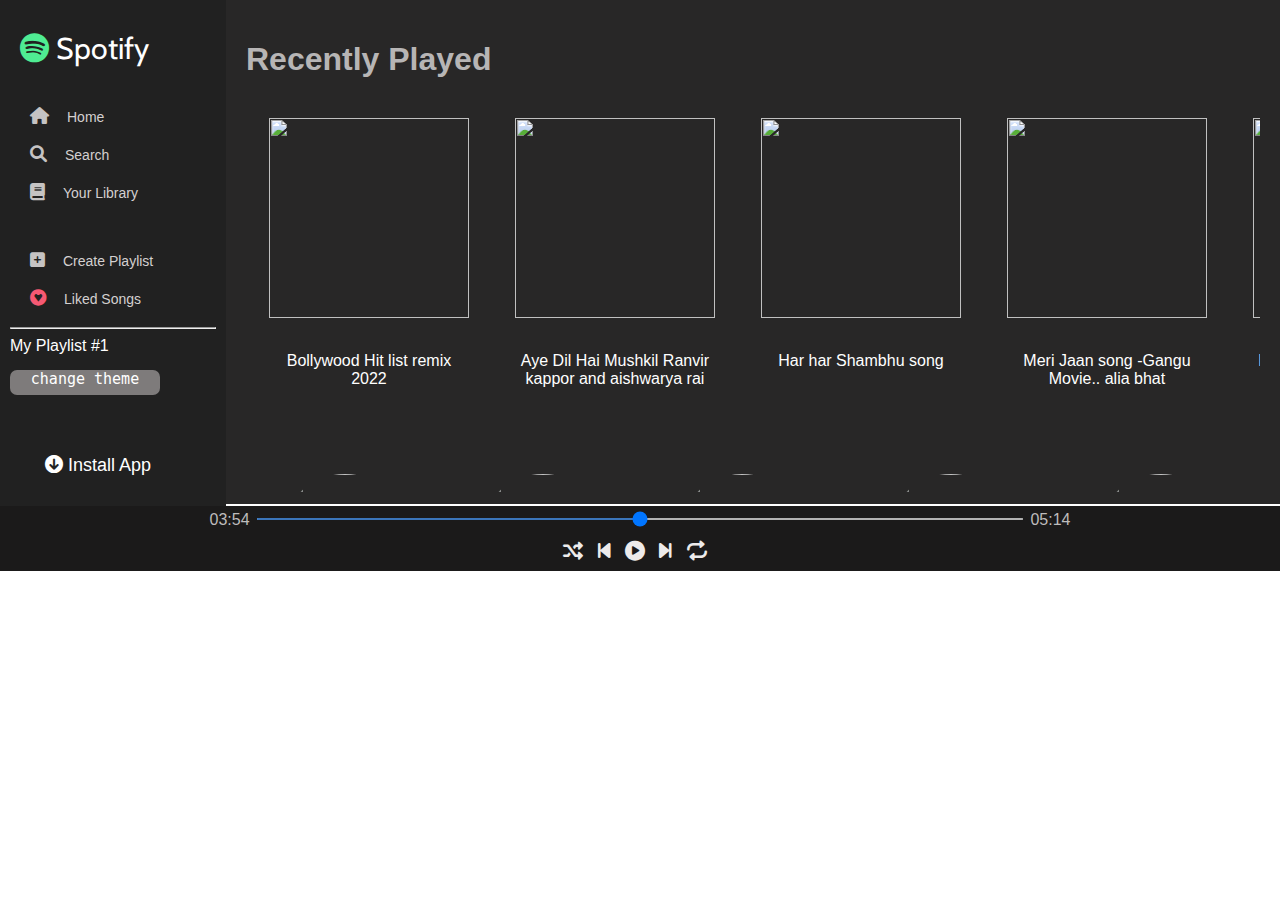
==== index.html @ f758dfb1 "first commit" ====
<!DOCTYPE html>
<html lang="en">

<head>
    <meta charset="UTF-8">
    <meta http-equiv="X-UA-Compatible" content="IE=edge">
    <meta name="viewport" content="width=device-width, initial-scale=1.0">
    <title>Spotify - Web Player</title>
    <link rel="stylesheet" href="./fontawesome-free-6.1.1-web/css/all.css">
    <link rel="stylesheet" href="style.css">
    <script src="script.js"></script>
    <link rel="preconnect" href="https://fonts.googleapis.com">
    <link rel="preconnect" href="https://fonts.gstatic.com" crossorigin>
    <link href="https://fonts.googleapis.com/css2?family=Cabin:wght@700&display=swap" rel="stylesheet">
</head>

<body>
    <div class="main">
        <aside class="box1" id="box">
            <div class="logo">
                <span class="logox"><i class="fa-brands fa-spotify"></i> Spotify</span>

            </div>
            <div class="home">
                <a href=""><span><i class="fa-solid fa-house"></i><span class="homex">Home</span></span></a>
            </div>
            <div class="search">
                <a href=""><span><i class="fa-solid fa-magnifying-glass"></i><span
                            class="searchx">Search</span></span></a>
            </div>
            <div class="library">
                <a href=""><span><i class="fa-solid fa-book"></i></i><span class="libraryx">Your
                            Library</span></span></a>
            </div>
            <div class="creatList">
                <a href=""><span><i class="fa-solid fa-square-plus"></i></i><span class="creatx">Create
                            Playlist</span></span></a>
            </div>
            <div class="like">
                <a href="#"><span><i class="fa-brands fa-gratipay"></i><span class="likex">Liked Songs</span></span></a>
            </div>
            <hr>
            <a href="" id="playlist">My Playlist #1</a>
            <div id="themex" class="theme" >
                <pre>change theme</pre>
            </div>
            <div class="install">
                <a href=""><span class="installx"><i class="fa-solid fa-circle-arrow-down"></i></span> Install App</a>
            </div>
        </aside>
        <header class="head" id="headx">


            <div class="recentplay"><h1>Recently Played</h1></div>
            <div class="recent">


                <div class="mus1">
                    <a onclick="playsong()" ondblclick="pausesong()">
                        <img src="https://pagalworld4u.in/wp-content/uploads/2022/04/Raja-Aala-Mp3-Song-Download-Avadhoot-Gupte.jpg">
                        <i class="fa-solid fa-circle-play" id="music"></i>
                        <div class="name">Bollywood Hit list remix 2022</div>
                    </a>
                </div>
                <div class="mus1">
                    <a onclick="playsong2()" ondblclick="pausesong2()"><img
                            src="https://www.behindwoods.com/hindi-movies/ae-dil-hai-mushkil/images/thumbnails/ae-dil-hai-mushkil-songs-review.jpg">
                        <i class="fa-solid fa-circle-play"></i>
                        <div class="name">Aye Dil Hai Mushkil Ranvir kappor and aishwarya rai</div>
                    </a>
                </div>
                <div class="mus1">
                    <a onclick="playsong3()" ondblclick="pausesong3()">
                        <img src="https://c.saavncdn.com/633/Har-Har-Shambhu-Shiv-Mahadeva-Hindi-2022-20220502205548-500x500.jpg"
                            alt="">
                        <i class="fa-solid fa-circle-play"></i>
                        <div><a href="" class="name">Har har Shambhu song</a></div>
                    </a>
                </div>
                <div class="mus1">
                    <a onclick="playsong4()" ondblclick="pausesong4()"><img src="https://i.ytimg.com/vi/RPFkaHG2ONA/maxresdefault.jpg" alt=""></a>
                    <i class="fa-solid fa-circle-play"></i>
                    <div><a href="" class="name">Meri Jaan song -Gangu Movie.. alia bhat</a></div>
                </div>
                <div class="mus1">
                    <a onclick="playsong5()" ondblclick="pausesong5()">
                    <img src="https://i0.wp.com/chitrambhalare.in/wp-content/uploads/2021/11/RRR-second-single-naatu-naatu-HD-Poster-scaled.jpg?resize=696%2C1236&ssl=1"
                        alt="">
                    <i class="fa-solid fa-circle-play"></i>
                    <div class="name">Natu Natu song:RRR song NTR and Ram charan</div>
                </a>
                </div>
                <div class="mus1">
                    <a onclick="playsong6()" ondblclick="pausesong6()">
                    <img src="https://sensongsmp3.tv/wp-content/uploads/2021/12/pushpa-songs-download-2021-Allu-Arjun-Rashmika-Mandanna-Samantha-Jagapati-Babu-Fahadh-Faasil-Sunil-Prakash-Raj.jpg"
                        alt="">
                    <i class="fa-solid fa-circle-play"></i>
                    <div class="name">sami sami song :pushpa ..Allu Arjun and Ramshmika Mandhana</div>
                </a>
                </div>
                <div class="mus1">
                    <a onclick="playsong7()" ondblclick="pausesong7()">
                    <img src="https://paglaworlds.com/music/thumbs/cover/365_thumb.jpg" alt="">
                    <i class="fa-solid fa-circle-play"></i>
                    <div class="name">Little Little :Atrangi re</div>
                </a>
                </div>
            </div>

            <div class="artistx">


                <div class="arjit">
                    <a href="./arjit.html"><img src="https://resize.indiatvnews.com/en/resize/newbucket/715_-/2018/04/pjimage-1524659025.jpg"
                        alt="">
                    <div class="name">Arjit Sign</div>
                </a>

                </div>
                <div class="hunny">
                    <a href="./Honey.html">
                        <img src="https://i.pinimg.com/originals/df/b0/3d/dfb03d741e4bc4a597c73a08d1f6513c.jpg"
                            alt="">
                        <div class="name">Honey Sign</div>
                    </a>
                </div>
                <div class="jubain">
                    <a href="./jubain.html"><img
                            src="https://dev-resws-hungamatech-com.storage.googleapis.com/featured_content/2ca773c4e4ae17e3bc5c4bad9c57d867_500x500.jpg"
                            alt="">
                        <div class="name">Jubain notiyal</div>
                    </a>
                </div>
                <div class="mooshe">
                    <a href="./Sidhu.html"><img src="https://photosfile.com/wp-content/uploads/2022/02/Sidhu-Moose-Wala-3.jpeg"
                            alt="">
                        <div class="name">Sidhu Mooshe Wala</div>
                    </a>
                </div>
                <div class="shreya">
                    <a href="./shreya.html"><img src="https://www.thestatesman.com/wp-content/uploads/2018/03/19985032_1628342673842740_6221667355580170240_n.jpg" alt="">
                        <div class="name">Shreya Ghoshal</div>
                    </a>
                </div>
            </div>

        </header>

    </div>
    <footer id="foot">
        <div class="slidebar"><span>03:54 </span><input type="range" name="" id="slidebar" min="0" max="100"><span>
                05:14</span></div>
        <div class="control">
            <i class="fa-solid fa-shuffle"></i>
            <i class="fa-solid fa-backward-step"></i>
            <a onclick="playsong8()" ondblclick="pausesong8()"><i class="fa-solid fa-circle-play" id="kick"></i></a>
            <i class="fa-solid fa-forward-step"></i>
            <i class="fa-solid fa-repeat"></i>
        </div>


    </footer>
</body>

</html>
---- style.css ----
body {
    margin: 0;
    padding: 0;
    font-family: Verdana, Geneva, Tahoma, sans-serif;
}

.main {
    display: flex;
}

aside {
    background-color: rgb(33, 33, 33);
    margin: 0px;
    padding: 10px;
    
    color: white;
    width: 280px;
    box-sizing: border-box;

}

.logo {
    font-size: 30px;
    padding: 20px 10px;
    font-family: 'Cabin', sans-serif;
}
.theme{
    
    background-color: rgb(126, 123, 123);
    text-align: center;
    margin-top: 15px;
    font-size: 15px;
    width: 150px;
    height: 25px;
    border-radius: 7px;
    color: white;
    cursor: pointer;
    
}

.home,
.search,
.library,
.like,
.creatList {
    margin: 20px 20px;
    font-size: 14px;

}

.homex,
.searchx,
.likex,
.libraryx,
.creatx {
    margin-left: 18px;
    color: rgb(212, 208, 208);
    font-family: Verdana, Geneva, Tahoma, sans-serif;

}

.creatList {
    margin-top: 50px;
}

.box1 a {
    color: white;
    text-decoration: none;

}

.played {
    color: rgb(183, 181, 181);
    text-align: left;
    
}
.recentplay{
    color: rgb(183, 181, 181);
    text-align: left;

}

.homex:hover,
.searchx:hover,
.libraryx:hover,
.creatx:hover,
.likex:hover {
    color: white;

}

.head {
    background-color: rgb(40, 39, 39);
    padding: 20px;
    width: 100%;
    height: 464px;
    overflow-y: scroll;
    scroll-behavior: smooth;



}
#playbtn{
    width: 30px;
    height: 20px;
}

.home i,
.search i,
.library i,
.like i,
.creatList i {
    font-size: 17px;
    color: rgb(197, 195, 195);
}

.logo i {
    color: rgb(79, 236, 147);
}

.like i {
    color: rgb(245, 89, 115);
}

.install {

    margin: 60px 0px 20px 35px;
    font-size: 18px;
}

.artistx {
    display: flex;
    margin-top: 40px;

    justify-content: space-around;
}

.arjit,
.hunny,
.jubain,
.mooshe,
.shreya {

    padding: 10px;
    text-align: center;
}

.artistx img {
    height: 110px;
    width: 120px;
    border-radius: 50%;
}
.artistx a{
    text-decoration: none;
    color: white;
    text-align: center;
}

.arjit:hover,
.hunny:hover,
.jubain:hover,
.mooshe:hover,
.shreya:hover {
    background-color: rgba(98, 97, 97, 0.326);
    border-radius: 10px;
}

footer {
    background-color: rgb(27, 26, 26);
    
    display: flex;
    justify-content: center;
    align-items: center;
    flex-direction: column;
    color: rgb(190, 188, 188);
    
    position: sticky;
    bottom: 0px;

}


.slidebar{
    padding-top: 5px;
}
.slidebar #slidebar {
    width: 60vw;
    height: 2px;
    position: relative;
    bottom: 5px;
    cursor: pointer;
    

}

.control i {
    padding: 12px 10px 10px 0px;
    font-size: 20px;
    color: rgb(237, 235, 235);
    cursor: pointer;

}

::-webkit-scrollbar {
    display: none;
}

.recent {
    display: flex;
    overflow-x: scroll;
}

.mus1 {
    width: 200px;
    color: white;
    text-align: center;
    padding: 8px;
    margin: 10px 15px;
    cursor: pointer;
    
}

.mus1 img {

    height: 200px;
    width: 200px;
}

.mus1 i {
    position: relative;
    left: 70px;
    bottom: 50px;
    font-size: 30px;
}

.mus1:hover {
    background-color: rgb(62, 61, 61);
    color: rgb(107, 244, 148);

}

.mus1 {
    color: transparent;
    transition: 0.3s ease-in-out;
}

.mus1 .name {
    color: white;
    text-decoration: none;
}
.pic{
    background-color: transparent;
}

.pic img{
    width: 150px;
    height: 150px;
    border-radius: 50%;
    box-shadow: 3px 5px 15px rgb(161, 223, 227);
    
    
    
}
.title{
    background-image: linear-gradient(to top, #30cfd0 0%, #330867 100%);
    color: rgb(211, 209, 209);
    text-align: center;
    padding: 10px 5px 10px 5px;
    
    
    
    
}
.played{
    width: 800px;
    text-align: center;
}

.info{
    width: 300px;
    height: 280px;
    background-color: transparent;
    box-sizing: border-box;
    overflow-y: scroll;
    color: black;
   
}

table tr{
   text-align: left; 
   
   
}
.ArjitInfo{
    display: flex;
    background-color: rgb(222, 153, 153);
    width: 100%;
    height: 504px;
    overflow-y: scroll;
    


}
.popular{
    text-align: left;
    margin-left: 20px;
    font-size: 20px;
    font-weight: bold;
    text-decoration: underline;
    
}
.arjitsong{
    width: 100%;
    background-color: rebeccapurple;
    text-align: center;
    background-color: #A9C9FF;
background-image: linear-gradient(180deg, #A9C9FF 0%, #FFBBEC 100%);

}
#headarjit{
    display: flex;
}
.fimg img{
    width: 50px;
    padding-left: 20px;
    height: 40px;
    
    
}
.Asong{
    display: flex;
    background-color: red;
    align-items: center;
    
}
.fimg{
    text-align: center;
}

.k{
    padding:4px 28px;
    text-align: center;
    
}
.k input{
    text-align: center;
    background-color: transparent;
    
    font-weight: bold;
}
.sr{
    padding-left: 20px;
}
.arjitsong table{
    margin-top: 59px;
}
.Aname{
    height: 50px;
    width: 440px;
    margin: 0px auto;
    background-color: rgba(20, 19, 19, 0.596);
    color: white;
}


@media screen and (max-width:700px) {
    

    .mus1 {
        width: 300px;
        padding: 10px;
    }

    .mus1 img {

        height: 270px;
        width: 300px;
    }

    

    .box1 {
        width: 390px;
    }
}

@media screen and (max-width:500px) {
    .recent {
        display: block;
    }

    .mus1 {
        width: 280px;
        padding: 10px;
    }

    .mus1 img {

        height: 270px;
        width: 200px;
    }

    .footer{
         background-color: red;
    }

    .box1 {
        width: 390px;
    }
}
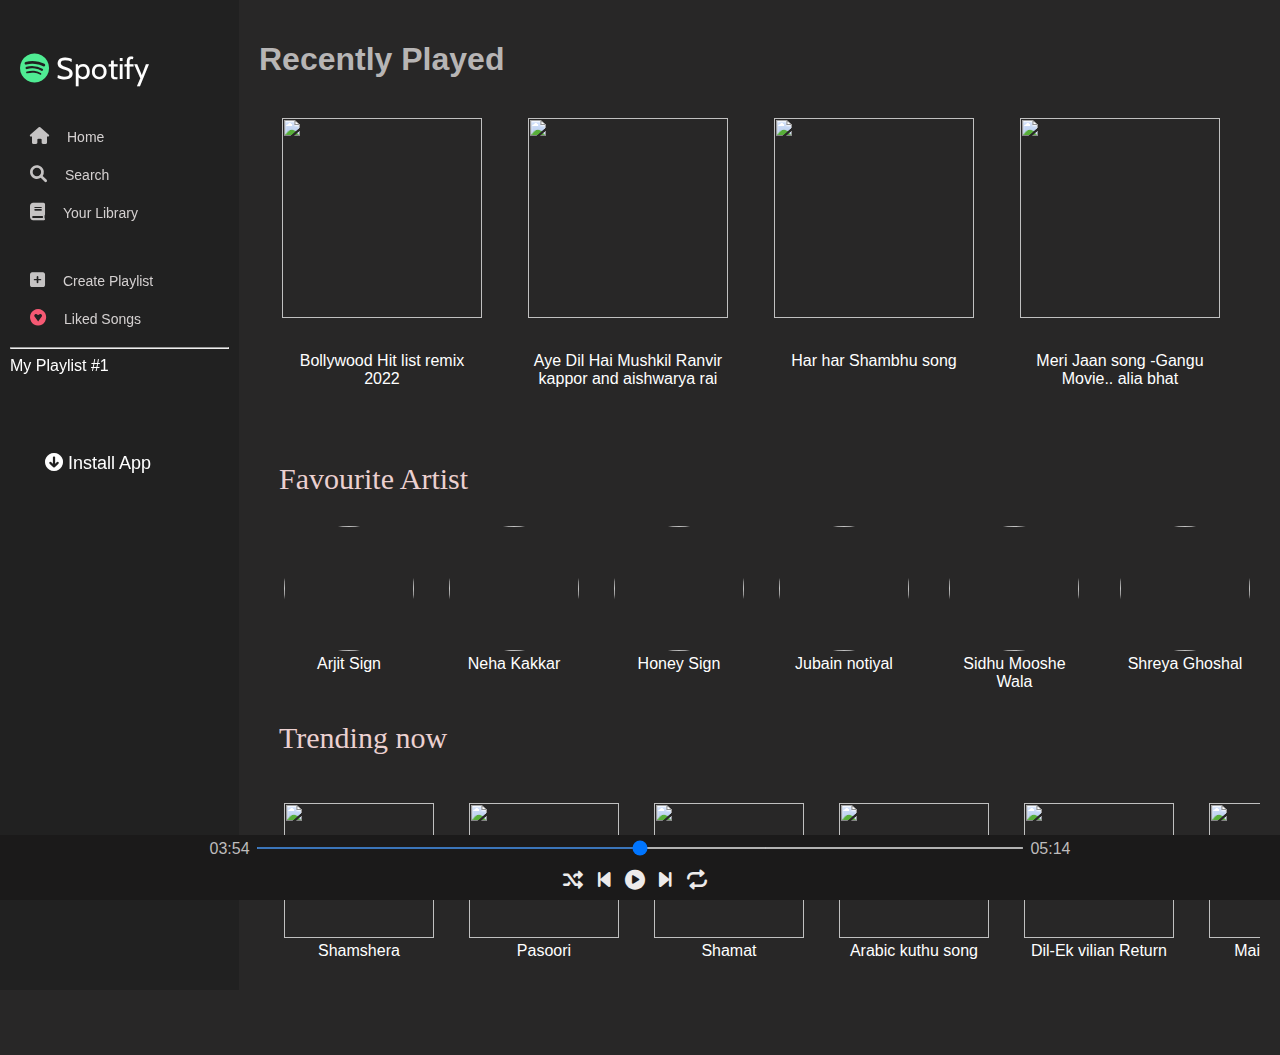
==== commit 14eeeefe: "first commit" ====
--- a/index.html
+++ b/index.html
@@ -17,47 +17,55 @@
 <body>
     <div class="main">
         <aside class="box1" id="box">
-            <div class="logo">
-                <span class="logox"><i class="fa-brands fa-spotify"></i> Spotify</span>
-
-            </div>
-            <div class="home">
-                <a href=""><span><i class="fa-solid fa-house"></i><span class="homex">Home</span></span></a>
-            </div>
-            <div class="search">
-                <a href=""><span><i class="fa-solid fa-magnifying-glass"></i><span
-                            class="searchx">Search</span></span></a>
-            </div>
-            <div class="library">
-                <a href=""><span><i class="fa-solid fa-book"></i></i><span class="libraryx">Your
-                            Library</span></span></a>
-            </div>
-            <div class="creatList">
-                <a href=""><span><i class="fa-solid fa-square-plus"></i></i><span class="creatx">Create
-                            Playlist</span></span></a>
-            </div>
-            <div class="like">
-                <a href="#"><span><i class="fa-brands fa-gratipay"></i><span class="likex">Liked Songs</span></span></a>
-            </div>
-            <hr>
-            <a href="" id="playlist">My Playlist #1</a>
-            <div id="themex" class="theme" >
-                <pre>change theme</pre>
-            </div>
-            <div class="install">
-                <a href=""><span class="installx"><i class="fa-solid fa-circle-arrow-down"></i></span> Install App</a>
+            <div class="nav">
+                <div class="logo">
+                    <span class="logox"><i class="fa-brands fa-spotify"></i> Spotify</span>
+
+                </div>
+                <div class="home">
+                    <a href=""><span><i class="fa-solid fa-house"></i><span class="homex">Home</span></span></a>
+                </div>
+                <div class="search">
+                    <a href=""><span><i class="fa-solid fa-magnifying-glass"></i><span
+                                class="searchx">Search</span></span></a>
+                </div>
+                <div class="library">
+                    <a href=""><span><i class="fa-solid fa-book"></i></i><span class="libraryx">Your
+                                Library</span></span></a>
+                </div>
+                <div class="creatList">
+                    <a href=""><span><i class="fa-solid fa-square-plus"></i></i><span class="creatx">Create
+                                Playlist</span></span></a>
+                </div>
+                <div class="like">
+                    <a href="#"><span><i class="fa-brands fa-gratipay"></i><span class="likex">Liked
+                                Songs</span></span></a>
+                </div>
+                <hr>
+                <a href="" id="playlist">My Playlist #1</a>
+                <br>
+                <br>
+                <div class="install">
+                    <a href="https://www.spotify.com/us/download/windows/"><span class="installx"><i class="fa-solid fa-circle-arrow-down"></i></span> Install
+                        App</a>
+                </div>
             </div>
         </aside>
         <header class="head" id="headx">
-
-
-            <div class="recentplay"><h1>Recently Played</h1></div>
+            <div class="iphone">
+                <span class="logox"><i class="fa-brands fa-spotify"></i> Spotify</span>
+    
+            </div>
+            <div class="recentplay">
+                <h1>Recently Played</h1>
+            </div>
             <div class="recent">
 
 
                 <div class="mus1">
                     <a onclick="playsong()" ondblclick="pausesong()">
-                        <img src="https://pagalworld4u.in/wp-content/uploads/2022/04/Raja-Aala-Mp3-Song-Download-Avadhoot-Gupte.jpg">
+                        <img
+                            src="https://pagalworld4u.in/wp-content/uploads/2022/04/Raja-Aala-Mp3-Song-Download-Avadhoot-Gupte.jpg">
                         <i class="fa-solid fa-circle-play" id="music"></i>
                         <div class="name">Bollywood Hit list remix 2022</div>
                     </a>
@@ -74,53 +82,69 @@
                         <img src="https://c.saavncdn.com/633/Har-Har-Shambhu-Shiv-Mahadeva-Hindi-2022-20220502205548-500x500.jpg"
                             alt="">
                         <i class="fa-solid fa-circle-play"></i>
-                        <div><a href="" class="name">Har har Shambhu song</a></div>
-                    </a>
-                </div>
-                <div class="mus1">
-                    <a onclick="playsong4()" ondblclick="pausesong4()"><img src="https://i.ytimg.com/vi/RPFkaHG2ONA/maxresdefault.jpg" alt=""></a>
-                    <i class="fa-solid fa-circle-play"></i>
-                    <div><a href="" class="name">Meri Jaan song -Gangu Movie.. alia bhat</a></div>
+                        <div class="name">Har har Shambhu song</div>
+                    </a>
+                </div>
+                <div class="mus1">
+                    <a onclick="playsong4()" ondblclick="pausesong4()"><img
+                            src="https://i.ytimg.com/vi/RPFkaHG2ONA/maxresdefault.jpg" alt="">
+                        <i class="fa-solid fa-circle-play"></i>
+                        <div class="name">Meri Jaan song -Gangu Movie.. alia bhat</div>
+                    </a>
+                </div>
+                <div class="mus1">
+                    <a onclick="playsong8()" ondblclick="pausesong8()"><img
+                            src="https://c.saavncdn.com/272/Maine-Royaan-Hindi-2021-20210602144453-500x500.jpg" alt="">
+                        <i class="fa-solid fa-circle-play"></i>
+                        <div class="name">Main Rahoon- Arman</div>
+                    </a>
                 </div>
                 <div class="mus1">
                     <a onclick="playsong5()" ondblclick="pausesong5()">
-                    <img src="https://i0.wp.com/chitrambhalare.in/wp-content/uploads/2021/11/RRR-second-single-naatu-naatu-HD-Poster-scaled.jpg?resize=696%2C1236&ssl=1"
-                        alt="">
-                    <i class="fa-solid fa-circle-play"></i>
-                    <div class="name">Natu Natu song:RRR song NTR and Ram charan</div>
-                </a>
+                        <img src="https://i0.wp.com/chitrambhalare.in/wp-content/uploads/2021/11/RRR-second-single-naatu-naatu-HD-Poster-scaled.jpg?resize=696%2C1236&ssl=1"
+                            alt="">
+                        <i class="fa-solid fa-circle-play"></i>
+                        <div class="name">Natu Natu song:RRR song NTR and Ram charan</div>
+                    </a>
                 </div>
                 <div class="mus1">
                     <a onclick="playsong6()" ondblclick="pausesong6()">
-                    <img src="https://sensongsmp3.tv/wp-content/uploads/2021/12/pushpa-songs-download-2021-Allu-Arjun-Rashmika-Mandanna-Samantha-Jagapati-Babu-Fahadh-Faasil-Sunil-Prakash-Raj.jpg"
-                        alt="">
-                    <i class="fa-solid fa-circle-play"></i>
-                    <div class="name">sami sami song :pushpa ..Allu Arjun and Ramshmika Mandhana</div>
-                </a>
+                        <img src="https://sensongsmp3.tv/wp-content/uploads/2021/12/pushpa-songs-download-2021-Allu-Arjun-Rashmika-Mandanna-Samantha-Jagapati-Babu-Fahadh-Faasil-Sunil-Prakash-Raj.jpg"
+                            alt="">
+                        <i class="fa-solid fa-circle-play"></i>
+                        <div class="name">sami sami song :pushpa ..Allu Arjun and Ramshmika Mandhana</div>
+                    </a>
                 </div>
                 <div class="mus1">
                     <a onclick="playsong7()" ondblclick="pausesong7()">
-                    <img src="https://paglaworlds.com/music/thumbs/cover/365_thumb.jpg" alt="">
-                    <i class="fa-solid fa-circle-play"></i>
-                    <div class="name">Little Little :Atrangi re</div>
-                </a>
-                </div>
-            </div>
-
+                        <img src="https://paglaworlds.com/music/thumbs/cover/365_thumb.jpg" alt="">
+                        <i class="fa-solid fa-circle-play"></i>
+                        <div class="name">Little Little :Atrangi re</div>
+                    </a>
+                </div>
+            </div>
+            <br>
+            <div class="artistlist">Favourite Artist</div>
             <div class="artistx">
 
 
                 <div class="arjit">
-                    <a href="./arjit.html"><img src="https://resize.indiatvnews.com/en/resize/newbucket/715_-/2018/04/pjimage-1524659025.jpg"
-                        alt="">
-                    <div class="name">Arjit Sign</div>
-                </a>
-
+                    <a href="./arjit.html"><img
+                            src="https://resize.indiatvnews.com/en/resize/newbucket/715_-/2018/04/pjimage-1524659025.jpg"
+                            alt="">
+                        <div class="name">Arjit Sign</div>
+                    </a>
+
+                </div>
+                <div class="neha">
+                    <a href="./neha.html">
+                        <img src="https://wikibio.in/wp-content/uploads/2017/11/Neha-Kakkar-4.jpg" alt="">
+                        <div class="name">Neha Kakkar</div>
+                    </a>
                 </div>
                 <div class="hunny">
                     <a href="./Honey.html">
-                        <img src="https://i.pinimg.com/originals/df/b0/3d/dfb03d741e4bc4a597c73a08d1f6513c.jpg"
-                            alt="">
+                        <img src="https://i.pinimg.com/originals/df/b0/3d/dfb03d741e4bc4a597c73a08d1f6513c.jpg" alt="">
                         <div class="name">Honey Sign</div>
                     </a>
                 </div>
@@ -132,17 +156,69 @@
                     </a>
                 </div>
                 <div class="mooshe">
-                    <a href="./Sidhu.html"><img src="https://photosfile.com/wp-content/uploads/2022/02/Sidhu-Moose-Wala-3.jpeg"
-                            alt="">
+                    <a href="./Sidhu.html"><img
+                            src="https://photosfile.com/wp-content/uploads/2022/02/Sidhu-Moose-Wala-3.jpeg" alt="">
                         <div class="name">Sidhu Mooshe Wala</div>
                     </a>
                 </div>
                 <div class="shreya">
-                    <a href="./shreya.html"><img src="https://www.thestatesman.com/wp-content/uploads/2018/03/19985032_1628342673842740_6221667355580170240_n.jpg" alt="">
+                    <a href="./shreya.html"><img
+                            src="https://www.thestatesman.com/wp-content/uploads/2018/03/19985032_1628342673842740_6221667355580170240_n.jpg"
+                            alt="">
                         <div class="name">Shreya Ghoshal</div>
                     </a>
                 </div>
-            </div>
+
+            </div>
+            
+            <div class="artistlist">Trending now</div>
+            <br>
+            <div class="trendingx">
+
+
+                <div class="neha">
+                    <a onclick="trendplay1()" ondblclick="trendpause1()"><img
+                            src="https://upload.wikimedia.org/wikipedia/en/thumb/5/54/Shamshera_poster.jpg/220px-Shamshera_poster.jpg"
+                            alt="">
+                        <div class="name">Shamshera</div>
+                    </a>
+
+                </div>
+                <div class="neha">
+                    <a onclick="trendplay2()" ondblclick="trendpause2()">
+                        <img src="https://c.saavncdn.com/663/Pasoori-Punjabi-2022-20220203181058-500x500.jpg" alt="">
+                        <div class="name">Pasoori</div>
+                    </a>
+                </div>
+                <div class="neha">
+                    <a onclick="trendplay3()" ondblclick="trendpause3()">
+                        <img src="https://i.ytimg.com/vi/tFZou0dPpRI/maxresdefault.jpg" alt="">
+                        <div class="name">Shamat</div>
+                    </a>
+                </div>
+                <div class="neha">
+                    <a onclick="trendplay4()" ondblclick="trendpause4()"><img
+                            src="https://www.newsbricks.com/root_upld/general-news/2022/02/30711/org_89146202202151547.jpg"
+                            alt="">
+                        <div class="name">Arabic kuthu song</div>
+                    </a>
+                </div>
+                <div class="neha">
+                    <a onclick="trendplay5()" ondblclick="trendpause5()"><img
+                            src="https://c.saavncdn.com/517/Dil-From-Ek-Villain-Returns-Hindi-2022-20220711121012-500x500.jpg"
+                            alt="">
+                        <div class="name">Dil-Ek vilian Return</div>
+                    </a>
+                </div>
+                <div class="neha">
+                    <a onclick="trendplay6()" ondblclick="trendpause6()"><img
+                            src="https://i0.wp.com/99lyricstore.com/wp-content/uploads/2021/12/Webp.net-compress-image-1.jpg?resize=840%2C840&ssl=1" alt="">
+                        <div class="name">Maiyaa mainu</div>
+                    </a>
+                </div>
+
+            </div>
+            
 
         </header>
 
@@ -153,7 +229,7 @@
         <div class="control">
             <i class="fa-solid fa-shuffle"></i>
             <i class="fa-solid fa-backward-step"></i>
-            <a onclick="playsong8()" ondblclick="pausesong8()"><i class="fa-solid fa-circle-play" id="kick"></i></a>
+            <a><i class="fa-solid fa-circle-play" id="kick"></i></a>
             <i class="fa-solid fa-forward-step"></i>
             <i class="fa-solid fa-repeat"></i>
         </div>
--- a/style.css
+++ b/style.css
@@ -2,21 +2,17 @@
     margin: 0;
     padding: 0;
     font-family: Verdana, Geneva, Tahoma, sans-serif;
-}
-
+    background-color: rgb(40, 39, 39);
+    
+}
 .main {
     display: flex;
 }
-
 aside {
     background-color: rgb(33, 33, 33);
-    margin: 0px;
     padding: 10px;
-    
     color: white;
     width: 280px;
-    box-sizing: border-box;
-
 }
 
 .logo {
@@ -24,20 +20,16 @@
     padding: 20px 10px;
     font-family: 'Cabin', sans-serif;
 }
-.theme{
-    
-    background-color: rgb(126, 123, 123);
-    text-align: center;
-    margin-top: 15px;
-    font-size: 15px;
-    width: 150px;
-    height: 25px;
-    border-radius: 7px;
-    color: white;
-    cursor: pointer;
-    
-}
-
+.iphone{
+    font-size: 30px;
+    padding: 20px 10px;
+    font-family: 'Cabin', sans-serif;
+    color: white;
+    display: none;
+}
+.iphone i{
+    color: rgb(79, 236, 147);
+}
 .home,
 .search,
 .library,
@@ -45,9 +37,7 @@
 .creatList {
     margin: 20px 20px;
     font-size: 14px;
-
-}
-
+}
 .homex,
 .searchx,
 .likex,
@@ -56,9 +46,7 @@
     margin-left: 18px;
     color: rgb(212, 208, 208);
     font-family: Verdana, Geneva, Tahoma, sans-serif;
-
-}
-
+}
 .creatList {
     margin-top: 50px;
 }
@@ -66,45 +54,33 @@
 .box1 a {
     color: white;
     text-decoration: none;
-
-}
-
-.played {
-    color: rgb(183, 181, 181);
-    text-align: left;
-    
 }
 .recentplay{
     color: rgb(183, 181, 181);
     text-align: left;
-
-}
-
+}
 .homex:hover,
 .searchx:hover,
 .libraryx:hover,
 .creatx:hover,
 .likex:hover {
     color: white;
-
-}
-
+}
 .head {
     background-color: rgb(40, 39, 39);
     padding: 20px;
     width: 100%;
-    height: 464px;
     overflow-y: scroll;
     scroll-behavior: smooth;
-
-
-
+}
+.nav{
+    position: sticky;
+    top: 30px;
 }
 #playbtn{
     width: 30px;
     height: 20px;
 }
-
 .home i,
 .search i,
 .library i,
@@ -121,7 +97,6 @@
 .like i {
     color: rgb(245, 89, 115);
 }
-
 .install {
 
     margin: 60px 0px 20px 35px;
@@ -130,24 +105,23 @@
 
 .artistx {
     display: flex;
-    margin-top: 40px;
-
-    justify-content: space-around;
-}
-
+    margin-top: 20px;
+    overflow-x: scroll;
+}
 .arjit,
 .hunny,
+.neha,
 .jubain,
 .mooshe,
 .shreya {
-
     padding: 10px;
     text-align: center;
+    margin-left: 15px;
 }
 
 .artistx img {
-    height: 110px;
-    width: 120px;
+    height: 125px;
+    width: 130px;
     border-radius: 50%;
 }
 .artistx a{
@@ -155,31 +129,35 @@
     color: white;
     text-align: center;
 }
-
 .arjit:hover,
 .hunny:hover,
+.neha:hover,
 .jubain:hover,
 .mooshe:hover,
 .shreya:hover {
     background-color: rgba(98, 97, 97, 0.326);
     border-radius: 10px;
 }
-
+.trendingx{
+    display: flex;
+    overflow-x: scroll;
+    color: white;
+    margin-top: 20px;
+}
+.trendingx img{
+    height: 135px;
+    width: 150px;
+}
 footer {
     background-color: rgb(27, 26, 26);
-    
     display: flex;
     justify-content: center;
     align-items: center;
     flex-direction: column;
-    color: rgb(190, 188, 188);
-    
+    color: rgb(190, 188, 188); 
     position: sticky;
     bottom: 0px;
-
-}
-
-
+}
 .slidebar{
     padding-top: 5px;
 }
@@ -189,10 +167,7 @@
     position: relative;
     bottom: 5px;
     cursor: pointer;
-    
-
-}
-
+}
 .control i {
     padding: 12px 10px 10px 0px;
     font-size: 20px;
@@ -200,11 +175,9 @@
     cursor: pointer;
 
 }
-
 ::-webkit-scrollbar {
     display: none;
 }
-
 .recent {
     display: flex;
     overflow-x: scroll;
@@ -257,19 +230,12 @@
     height: 150px;
     border-radius: 50%;
     box-shadow: 3px 5px 15px rgb(161, 223, 227);
-    
-    
-    
 }
 .title{
     background-image: linear-gradient(to top, #30cfd0 0%, #330867 100%);
     color: rgb(211, 209, 209);
     text-align: center;
-    padding: 10px 5px 10px 5px;
-    
-    
-    
-    
+    padding: 30px 5px 10px 5px;
 }
 .played{
     width: 800px;
@@ -283,13 +249,11 @@
     box-sizing: border-box;
     overflow-y: scroll;
     color: black;
-   
+    margin: 0px auto;  
 }
 
 table tr{
-   text-align: left; 
-   
-   
+   text-align: left;   
 }
 .ArjitInfo{
     display: flex;
@@ -297,17 +261,23 @@
     width: 100%;
     height: 504px;
     overflow-y: scroll;
-    
-
-
+}
+.tabletitle{
+    background-color: rgba(219, 218, 218, 0.224);
 }
 .popular{
     text-align: left;
     margin-left: 20px;
     font-size: 20px;
     font-weight: bold;
-    text-decoration: underline;
-    
+    text-decoration: underline;   
+}
+.artistlist{
+    font-size: 30px;
+    color: rgb(235, 208, 208);
+    padding-left: 20px;
+    font-family: cursive;
+    margin-top: 20px;
 }
 .arjitsong{
     width: 100%;
@@ -323,13 +293,10 @@
 .fimg img{
     width: 50px;
     padding-left: 20px;
-    height: 40px;
-    
-    
+    height: 40px;   
 }
 .Asong{
     display: flex;
-    background-color: red;
     align-items: center;
     
 }
@@ -340,7 +307,7 @@
 .k{
     padding:4px 28px;
     text-align: center;
-    
+    cursor: pointer;   
 }
 .k input{
     text-align: center;
@@ -355,51 +322,71 @@
     margin-top: 59px;
 }
 .Aname{
-    height: 50px;
-    width: 440px;
+    
+    width: 70%;
     margin: 0px auto;
     background-color: rgba(20, 19, 19, 0.596);
     color: white;
-}
-
+    font-size: 15px;
+}
+.row:hover{
+    outline: 1px solid rgb(134, 132, 132);
+    background-color: rgba(153, 149, 149, 0.521);
+    border-radius: 8px;  
+}
+.nehas{
+    display: flex;
+    background-color: rgb(40, 39, 39);
+    padding: 20px;
+    width: 100%;
+    overflow-y: scroll;
+    scroll-behavior: smooth;
+}
+.infoname{
+    font-weight: bold;
+}
 
 @media screen and (max-width:700px) {
-    
-
     .mus1 {
         width: 300px;
         padding: 10px;
     }
-
     .mus1 img {
 
         height: 270px;
         width: 300px;
     }
-
-    
-
     .box1 {
         width: 390px;
     }
 }
-
 @media screen and (max-width:500px) {
-    .recent {
+    .artistx{
+        overflow-x: scroll;
+    }
+    .iphone{
         display: block;
     }
-
+    aside{
+        display: none;
+    }
+    .k{
+        padding: 0px;
+    }
+    .trendingx, .artistx{
+        margin-left: -20px;
+    }
+    .nehas{
+        display: block;
+    }
     .mus1 {
-        width: 280px;
+        width: 250px;
         padding: 10px;
-    }
-
-    .mus1 img {
-
-        height: 270px;
+        margin-left:-1px;
+    }
+    .mus1 img{
         width: 200px;
     }
-
     .footer{
          background-color: red;
     }
